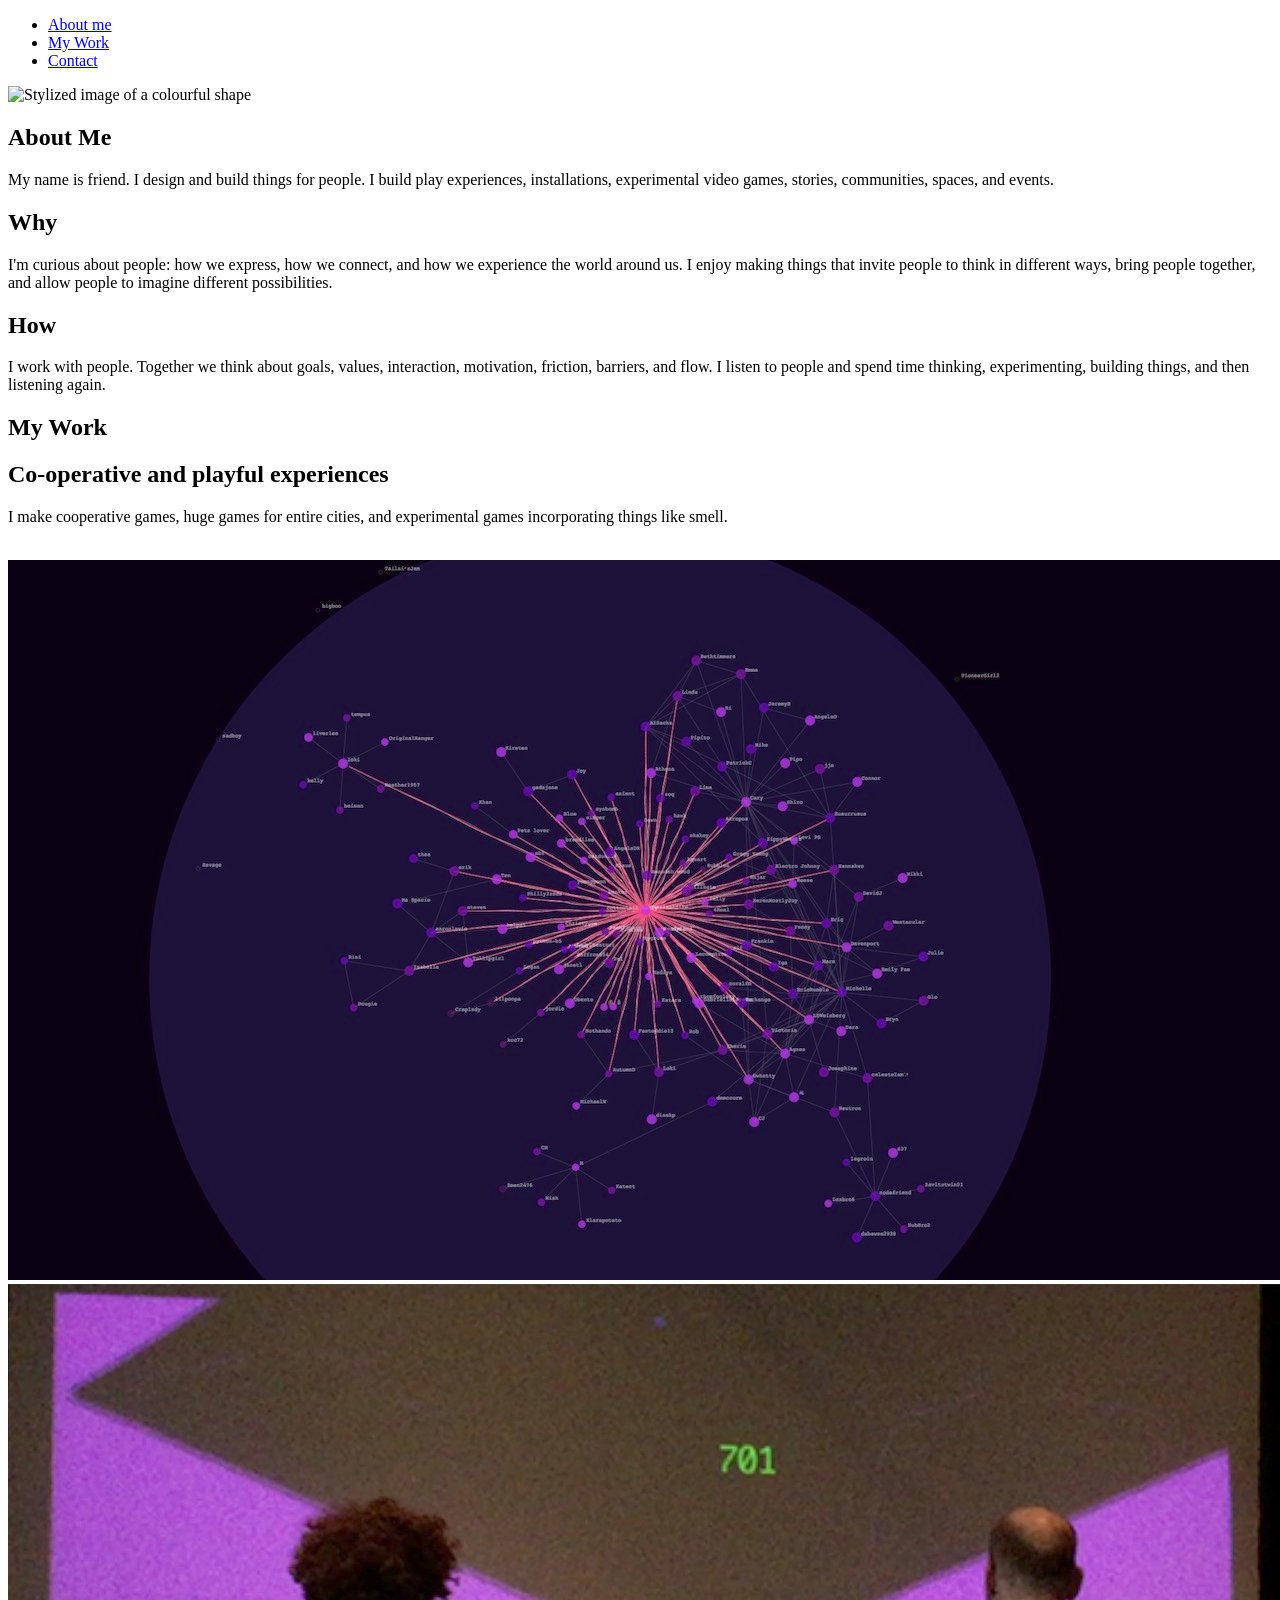
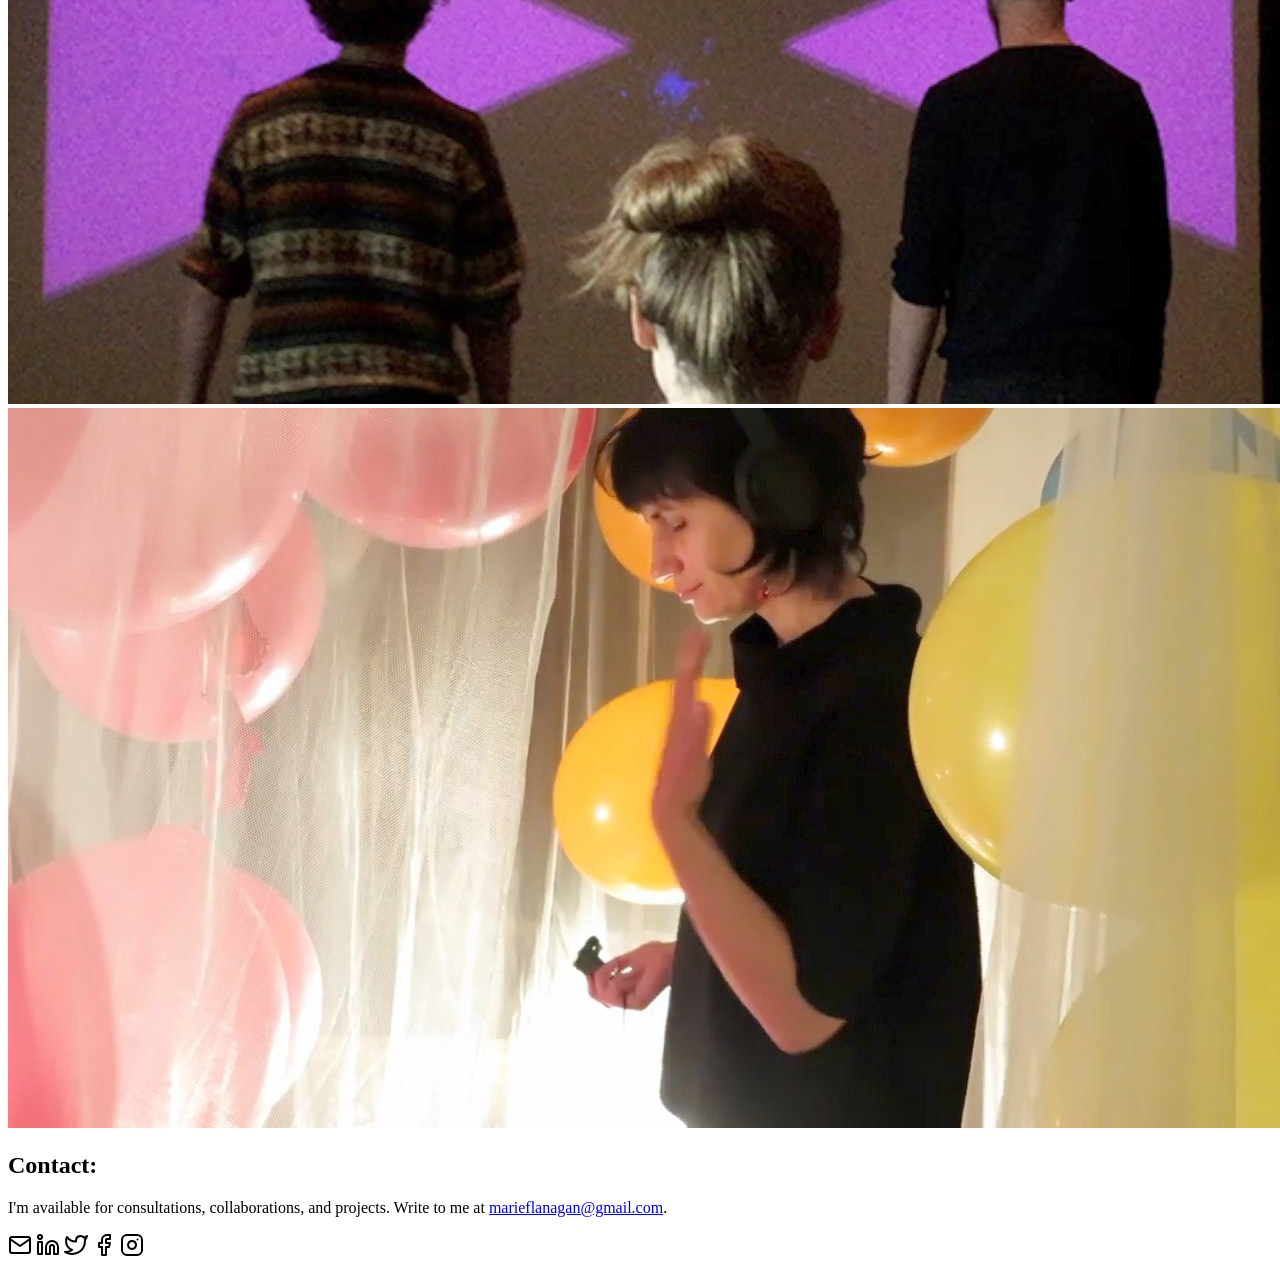
==== index.html @ 24594e61 "Initial commit" ====
<!doctype html>  <!-- we are announcing to the browser that this website is written html5, rather than an earlier version -->
<html lang="en"> <!-- we are opening the "html" tag which contains our entire site! We are also announcing the languge (English) to the browser -->

<head> <!-- everything in the "head" tag is for the browser and search engine. It won't appear on your website -->
	<meta charset="utf-8"> <!-- here we are announcing the character encoding -->
	<meta name="viewport" content="width=device-width, initial-scale=1"> <!-- here we are giving instructions on how to control the page's dimensions and scaling -->
	<meta name="author" content="YOUR NAME"> <!-- here we are announcing the author (you!)-->
	<meta name="description" content="DESCRIBE YOUR SITE IN A SENTENCE"> <!-- here we are describing what this site is about-->
	<title>TITLE HERE</title> <!-- here is the title of the site -->
	<!-- below is a link to our CSS "stylesheet" so our webpage can look nice -->
	<!-- <link href="styles.css" rel="stylesheet" type="text/css">          -->
	<meta property="og:image" content="IMAGE URL HERE"> <!-- here is the main image for the site -->
	<meta property="og:url" content="URL OF SITE HERE"> <!-- here is the URL of the site -->
</head> 

<body>
	<header> <!-- the "header" tag is for introductory content or navigational links -->
		<nav> <!-- the "nav" tag is for navigational links -->
			<ul> <!-- the "ul" tag is for an unordered (not numbered) list of things -->
				<li><a href="#aboutMe">About me</a></li> <!-- the "li" tag is for a single list item, and the "a" tag is for a link -->
				<li><a href="#myWork">My Work</a></li> <!-- the "li" tag is for a single list item, and the "a" tag is for a link -->
				<li><a href="#contact">Contact</a></li> <!-- the "li" tag is for a single list item, and the "a" tag is for a link -->
			</ul>
		</nav>
		<img src="img/logo.gif" alt="Stylized image of a colourful shape" id="logo"> <!-- the "img" tag is how we insert an image -->
	</header> 

	<main> <!-- The "main" tag is for the main content (no headers or footers) -->
		<section id="aboutMe" class="section"> <!-- the "section" tag is used for content! Learn more (or possibly get more confused) here: https://developer.mozilla.org/en-US/docs/Web/HTML/Element/section -->
			<h1>About Me</h1> <!-- the "h1" tag is for a top-level header -->
			<p>My name is friend. I design and build things for people. I build play experiences,
				installations, experimental video games, stories, communities, spaces, and events.</p> <!-- the "p" tag is for text -->
			<h2>Why</h2> <!-- the "h2" tag is for a second-level header -->
			<p>I'm curious about people: how we express, how we connect, and how we experience the world around us. I
				enjoy
				making things that invite people to think in different ways, bring people together, and allow people to
				imagine different possibilities.</p>
			<h2>How</h2>
			<p>I work with people. Together we think about goals, values, interaction, motivation, friction, barriers,
				and
				flow. I listen to people and spend time thinking, experimenting, building things, and then listening
				again.
			</p>
		</section>

		<section id="myWork" class="section">
			<h1>My Work</h1>
			<h2>Co-operative and playful experiences</h2>
			<p>I make cooperative games, huge games for entire cities, and experimental games incorporating things like
				smell.</p>
			<br> <!-- the "br" tag makes a line break. There are many other ways to do this with CSS as well -->
			<img src="img/common.jpg" alt="An image of a graph with many nodes inside a purple circle." class="work-Img"> <!-- the "img" tag is for inserting an image. Each image should always have an "alt" for screenreaders -->
			<img src="img/closer.jpg" alt="A photograph of two people standing in front of an enormous screen with pink spikes, a score, and another person watching them." class="work-Img">
			<img src="img/burst.jpg" alt="An image of a woman gesturing towards her face while surrounded with gauzy white fabric and colourful balloons." class="work-Img">
		</section>

		<section id="contact" class="section">
			<h1>Contact:</h1>
			<p>I'm available for consultations, collaborations, and projects. Write to me at <a
					href="mailto:%20marieflanagan@gmail.com" target="_blank">marieflanagan@gmail.com</a>.</p> <!-- the "a" tag is for inserting a link. In this case we are inserting a "mailto" link on the email -->
		</section>

	</main>

	<footer> <!-- the "footer" tag is for content at the bottom of the page -->
		<a href="mailto:%20marieflanagan@gmail.com" target="blank"><img src="img/social-icons/mail.svg" alt="Email"
				class="feather"></a>
		<a href="https://linkedin.com/in/marieflanagan/" target="blank"><img src="img/social-icons/linked-in.svg"
				alt="LinkedIn" class="feather"></a>
		<a href="https://twitter.com/omarieclaire/" target="blank"><img src="img/social-icons/twitter.svg" alt="Twitter"
				class="feather"></a>
		<a href="https://www.facebook.com/0marieclaire/" target="blank"><img src="img/social-icons/facebook.svg"
				alt="Facebook" class="feather"></a>
		<a href="https://www.instagram.com/omarieclaire/" target="blank"><img src="img/social-icons/instagram.svg"
				alt="Instagram" class="feather"></a>
	</footer>
</body>

</html>
---- styles.css ----
@import url('https://fonts.googleapis.com/css?family=Source+Sans+Pro:400,600,700');


body {
  font-family: 'Source Sans Pro' sans-serif;
  font-size: 1.15rem;
}

.section {
  margin: 6rem 10vw;
}

p {
  line-height: 1.5;
  /* margin: 20vw; */
}

a {
  color: #2f08ff;
}

a:hover {
  color: salmon;
}

img {
  max-width: 100%;
  height: auto;
}

#logo {
  display: block;
  max-width: 70vw;
  margin: auto;
}

.work-Img {
  display: block;
  max-width: 80vw;
  margin: auto;
}

h1 {
  border-bottom: 1px solid rgba(82, 44, 252, .8);
  color: rgba(82, 44, 252, .8);
  font-size: 1.8rem;
  font-weight: 500;
  margin: 2rem 0;
  padding: 1rem 0 1rem 0;
}

h2 {
  color: rgba(250, 128, 114, 0.9);
  font-size: 1.5rem;
  font-weight: 500;
  margin: 2rem 0 .35rem 0;

}

header {
  text-align: center;
  width: 100%;
}

nav ul {
  padding: 0 0 0 2rem;
  list-style: none;
  top: 0;
  width: 100%;
  overflow: hidden;
  margin: 2rem 0 0 0;
}

nav li {
  float: left;
}

nav a {
  color: rgba(102, 97, 127, .95);
  text-decoration: none;
  font-size: 1.2rem;
  transition: opacity 150ms ease-in-out;
  display: block;
  text-align: center;
  padding: 1rem;
  text-decoration: none;
}

nav a:hover {
  /* color: rgba(46, 34, 107, 0.95); */
}

#contact {
  padding: 0 0 3rem 0;
}

.button {
  display: inline-block;
  text-decoration: none;
  text-transform: uppercase;
  /* padding: .6em 4em; */
}

footer {
  padding: 3rem 0 3rem 0;
  background-color: rgba(245, 243, 251, .9);
  text-align: center;
  width: 100%;
}

.feather {
  margin: .3em 1.1em;
  opacity: 0.3;
}

.feather:hover {
  opacity: 0.7;
}
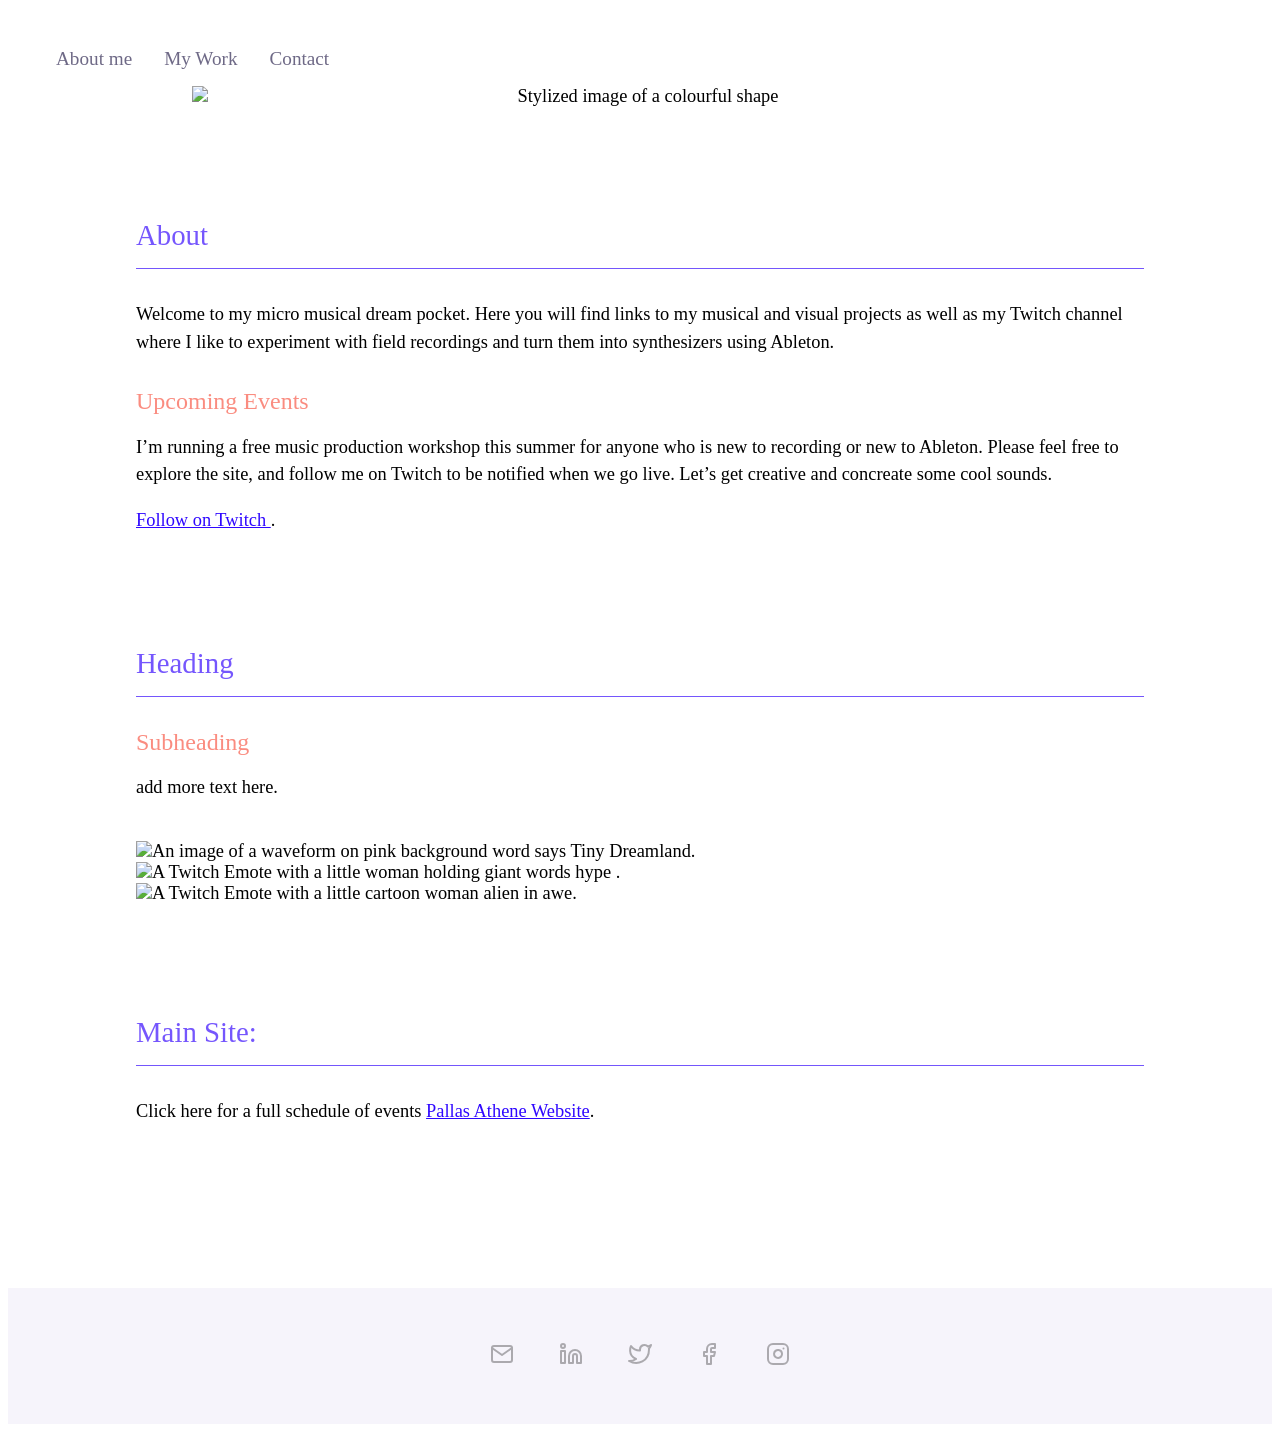
==== commit 9d4adf66: "Update index.html changes during workshop v1" ====
--- a/index.html
+++ b/index.html
@@ -4,11 +4,11 @@
 <head> <!-- everything in the "head" tag is for the browser and search engine. It won't appear on your website -->
 	<meta charset="utf-8"> <!-- here we are announcing the character encoding -->
 	<meta name="viewport" content="width=device-width, initial-scale=1"> <!-- here we are giving instructions on how to control the page's dimensions and scaling -->
-	<meta name="author" content="YOUR NAME"> <!-- here we are announcing the author (you!)-->
-	<meta name="description" content="DESCRIBE YOUR SITE IN A SENTENCE"> <!-- here we are describing what this site is about-->
-	<title>TITLE HERE</title> <!-- here is the title of the site -->
+	<meta name="author" content="Tiny Dreamland"> <!-- here we are announcing the author (you!)-->
+	<meta name="description" content="Micro musical dream pocket"> <!-- here we are describing what this site is about-->
+	<title>Tiny Dreamland</title> <!-- here is the title of the site -->
 	<!-- below is a link to our CSS "stylesheet" so our webpage can look nice -->
-	<!-- <link href="styles.css" rel="stylesheet" type="text/css">          -->
+	<link href="styles.css" rel="stylesheet" type="text/css">         
 	<meta property="og:image" content="IMAGE URL HERE"> <!-- here is the main image for the site -->
 	<meta property="og:url" content="URL OF SITE HERE"> <!-- here is the URL of the site -->
 </head> 
@@ -22,42 +22,36 @@
 				<li><a href="#contact">Contact</a></li> <!-- the "li" tag is for a single list item, and the "a" tag is for a link -->
 			</ul>
 		</nav>
-		<img src="img/logo.gif" alt="Stylized image of a colourful shape" id="logo"> <!-- the "img" tag is how we insert an image -->
+		<img src="img/Pink TD copy 2.png" alt="Stylized image of a colourful shape" id="logo"> <!-- the "img" tag is how we insert an image -->
 	</header> 
 
 	<main> <!-- The "main" tag is for the main content (no headers or footers) -->
 		<section id="aboutMe" class="section"> <!-- the "section" tag is used for content! Learn more (or possibly get more confused) here: https://developer.mozilla.org/en-US/docs/Web/HTML/Element/section -->
-			<h1>About Me</h1> <!-- the "h1" tag is for a top-level header -->
-			<p>My name is friend. I design and build things for people. I build play experiences,
-				installations, experimental video games, stories, communities, spaces, and events.</p> <!-- the "p" tag is for text -->
-			<h2>Why</h2> <!-- the "h2" tag is for a second-level header -->
-			<p>I'm curious about people: how we express, how we connect, and how we experience the world around us. I
-				enjoy
-				making things that invite people to think in different ways, bring people together, and allow people to
-				imagine different possibilities.</p>
-			<h2>How</h2>
-			<p>I work with people. Together we think about goals, values, interaction, motivation, friction, barriers,
-				and
-				flow. I listen to people and spend time thinking, experimenting, building things, and then listening
-				again.
+			<h1>About</h1> <!-- the "h1" tag is for a top-level header -->
+			<p>Welcome to my micro musical dream pocket. Here you will find links to my musical and visual projects as well as my Twitch channel where I like to experiment with field recordings and turn them into synthesizers using Ableton.</p> <!-- the "p" tag is for text -->
+			<h2>Upcoming Events</h2> <!-- the "h2" tag is for a second-level header -->
+			<p>I’m running a free music production workshop this summer for anyone who is new to recording or new to Ableton. 
+
+				Please feel free to explore the site, and follow me on Twitch to be notified when we go live. Let’s get creative and concreate some cool sounds.</p>
+				<p><a
+					href="https://www.twitch.tv/pallasathene_hq" target="_blank"> Follow on Twitch </a>.</p>
 			</p>
 		</section>
 
 		<section id="myWork" class="section">
-			<h1>My Work</h1>
-			<h2>Co-operative and playful experiences</h2>
-			<p>I make cooperative games, huge games for entire cities, and experimental games incorporating things like
-				smell.</p>
+			<h1>Heading</h1>
+			<h2>Subheading</h2>
+			<p>add more text here.</p>
 			<br> <!-- the "br" tag makes a line break. There are many other ways to do this with CSS as well -->
-			<img src="img/common.jpg" alt="An image of a graph with many nodes inside a purple circle." class="work-Img"> <!-- the "img" tag is for inserting an image. Each image should always have an "alt" for screenreaders -->
-			<img src="img/closer.jpg" alt="A photograph of two people standing in front of an enormous screen with pink spikes, a score, and another person watching them." class="work-Img">
-			<img src="img/burst.jpg" alt="An image of a woman gesturing towards her face while surrounded with gauzy white fabric and colourful balloons." class="work-Img">
+			<img src="img/love 500.png" alt="An image of a waveform on pink background word says Tiny Dreamland." class="work-Img"> <!-- the "img" tag is for inserting an image. Each image should always have an "alt" for screenreaders -->
+			<img src="img/hype 500.png" alt="A  Twitch Emote with a little woman holding giant words hype ." class="work-Img">
+			<img src="img/aww universe 500.png" alt="A  Twitch Emote with a little cartoon woman alien in awe." class="work-Img">
 		</section>
 
 		<section id="contact" class="section">
-			<h1>Contact:</h1>
-			<p>I'm available for consultations, collaborations, and projects. Write to me at <a
-					href="mailto:%20marieflanagan@gmail.com" target="_blank">marieflanagan@gmail.com</a>.</p> <!-- the "a" tag is for inserting a link. In this case we are inserting a "mailto" link on the email -->
+			<h1>Main Site:</h1>
+			<p>Click here for a full schedule of events <a
+					href="https://www.pallasathenemusic.com/live" target="_blank">Pallas Athene Website</a>.</p> <!-- the "a" tag is for inserting a link. In this case we are inserting a "mailto" link on the email -->
 		</section>
 
 	</main>
@@ -71,9 +65,9 @@
 				class="feather"></a>
 		<a href="https://www.facebook.com/0marieclaire/" target="blank"><img src="img/social-icons/facebook.svg"
 				alt="Facebook" class="feather"></a>
-		<a href="https://www.instagram.com/omarieclaire/" target="blank"><img src="img/social-icons/instagram.svg"
+		<a href="https://www.instagram.com/pallasathenehq/" target="blank"><img src="img/social-icons/instagram.svg"
 				alt="Instagram" class="feather"></a>
 	</footer>
 </body>
 
-</html>+</html>
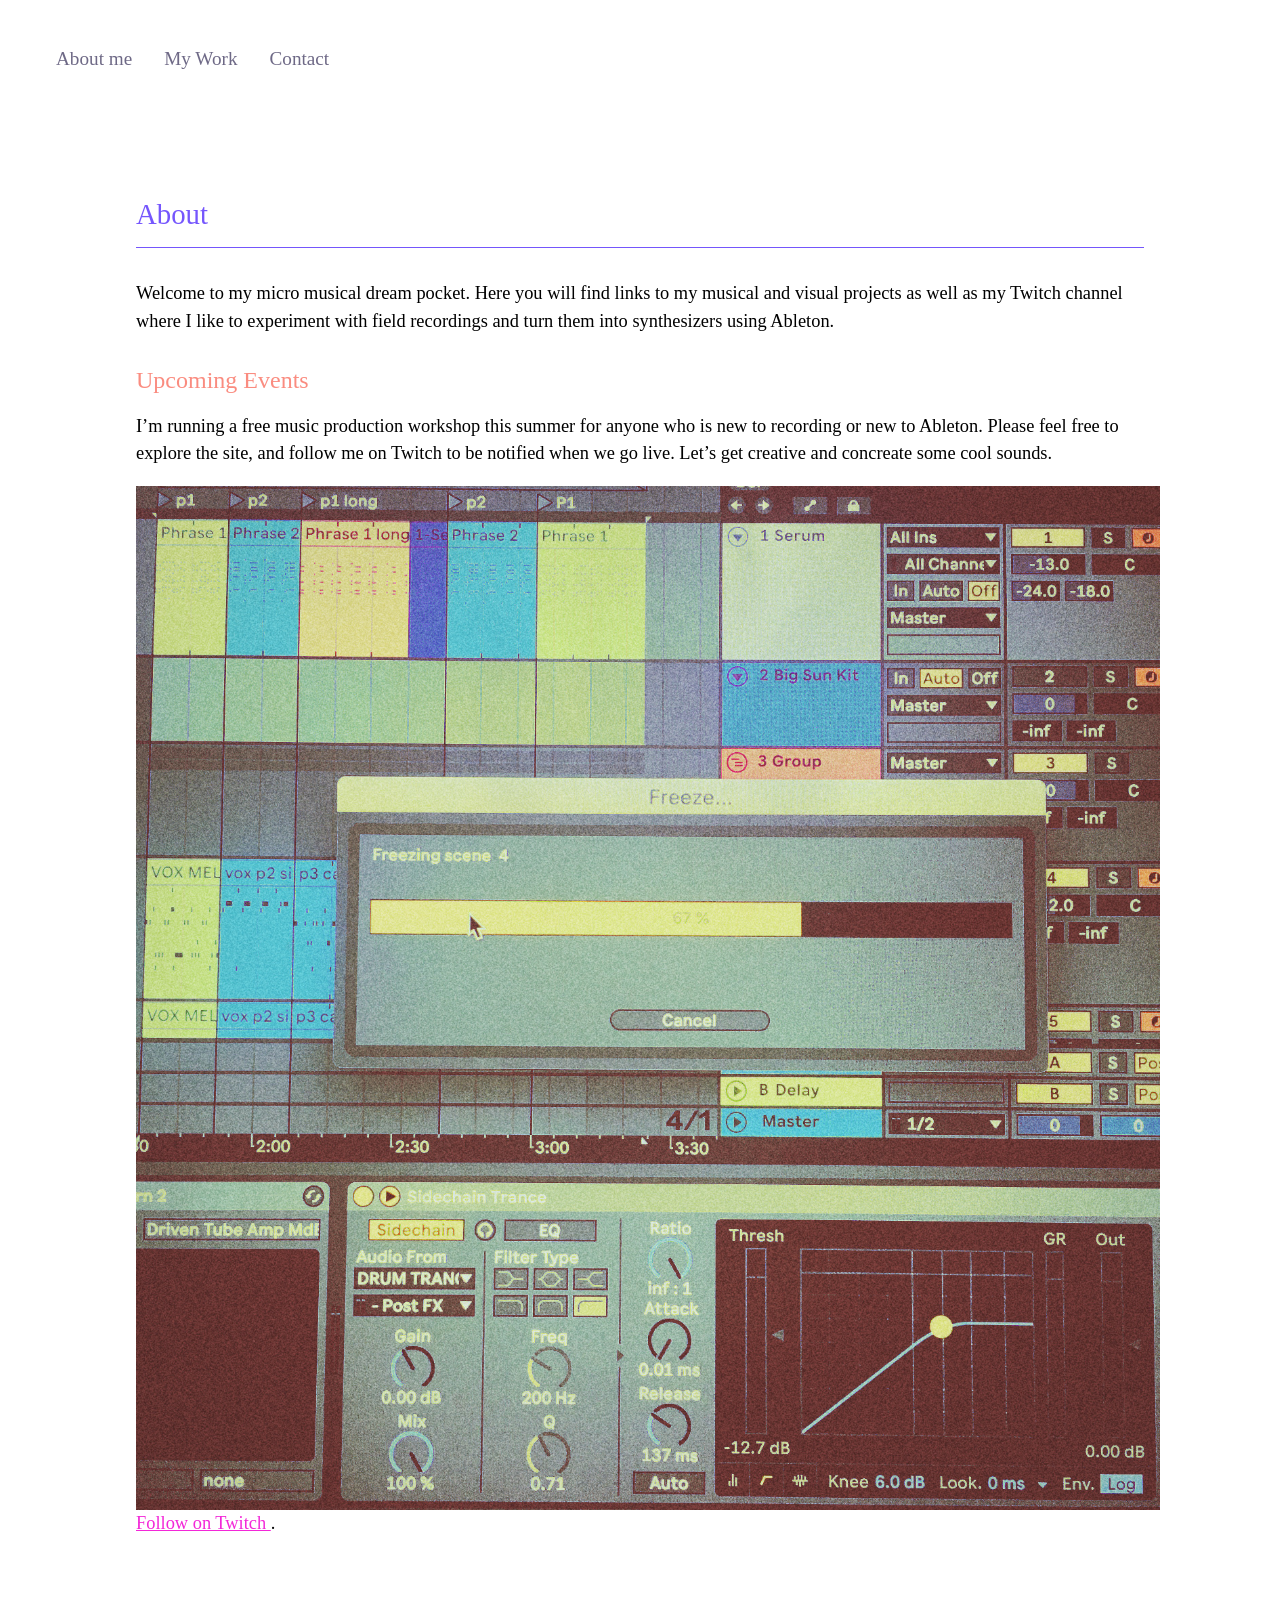
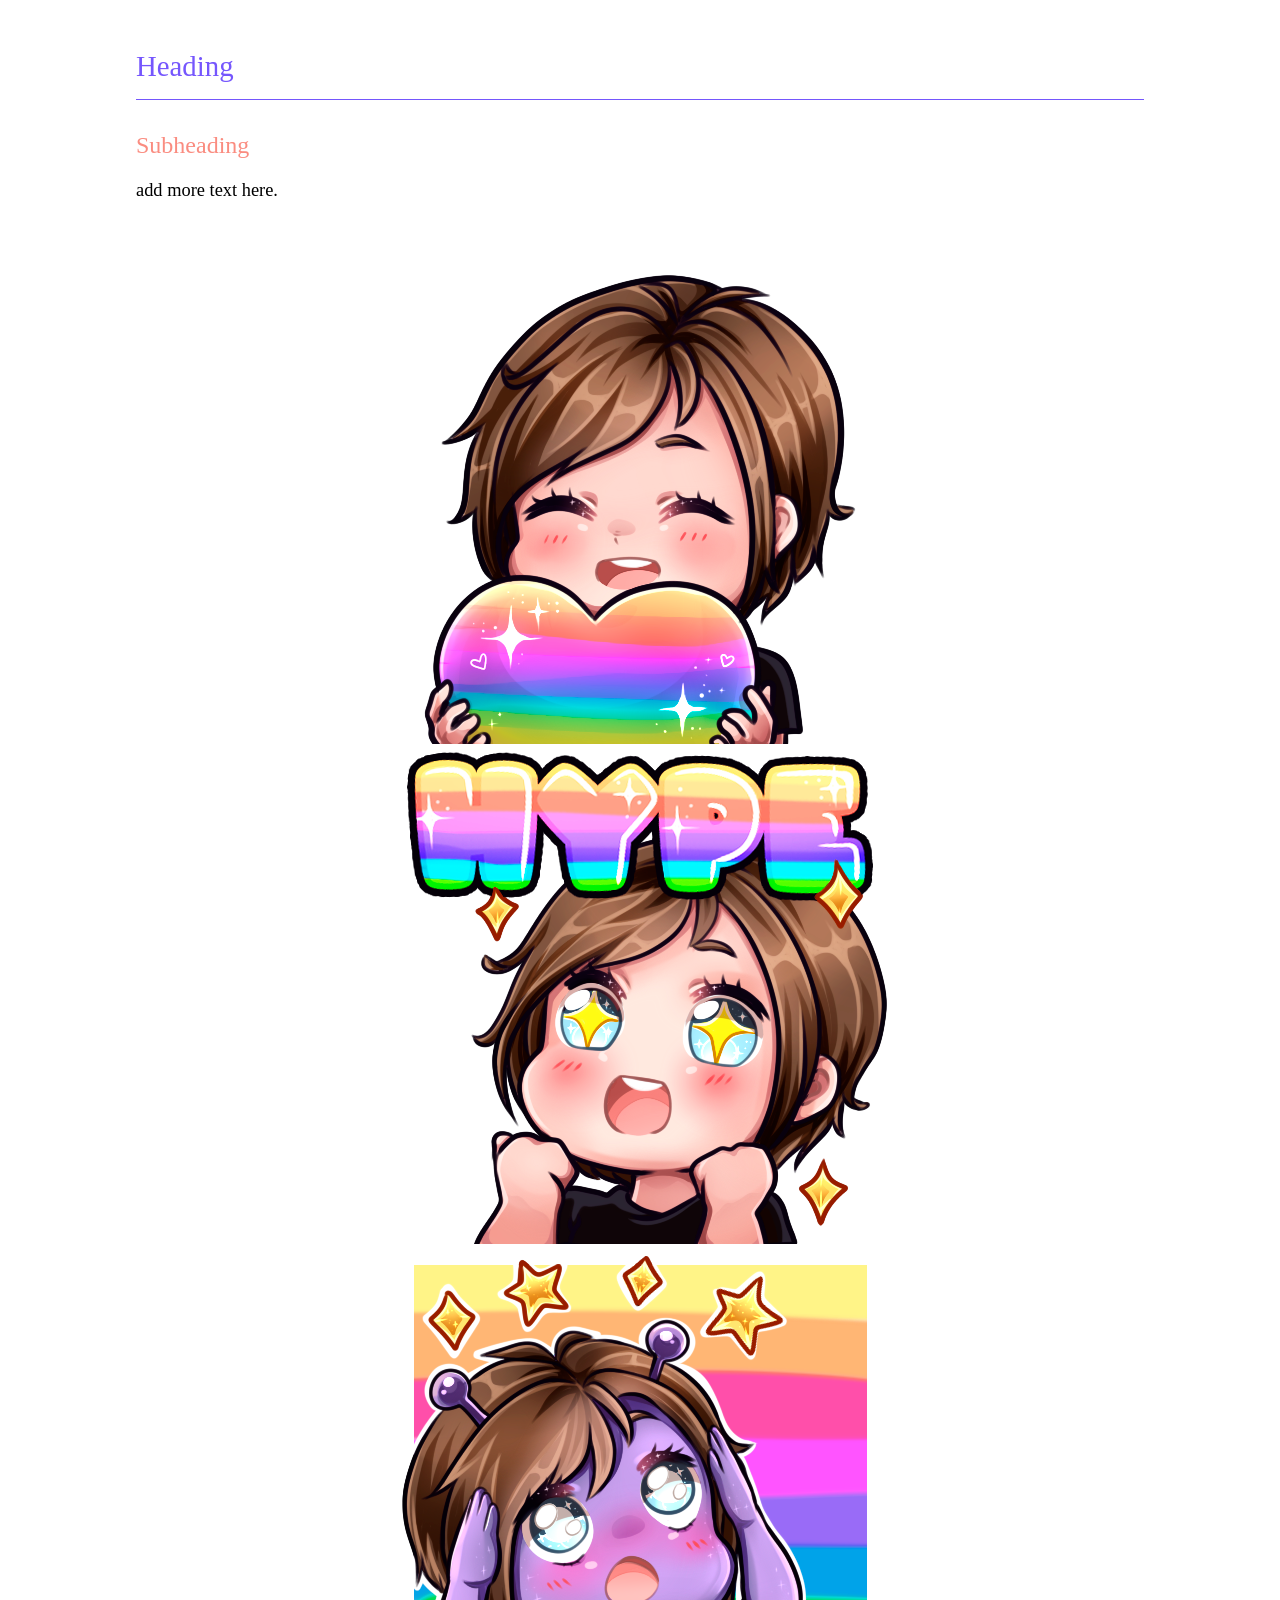
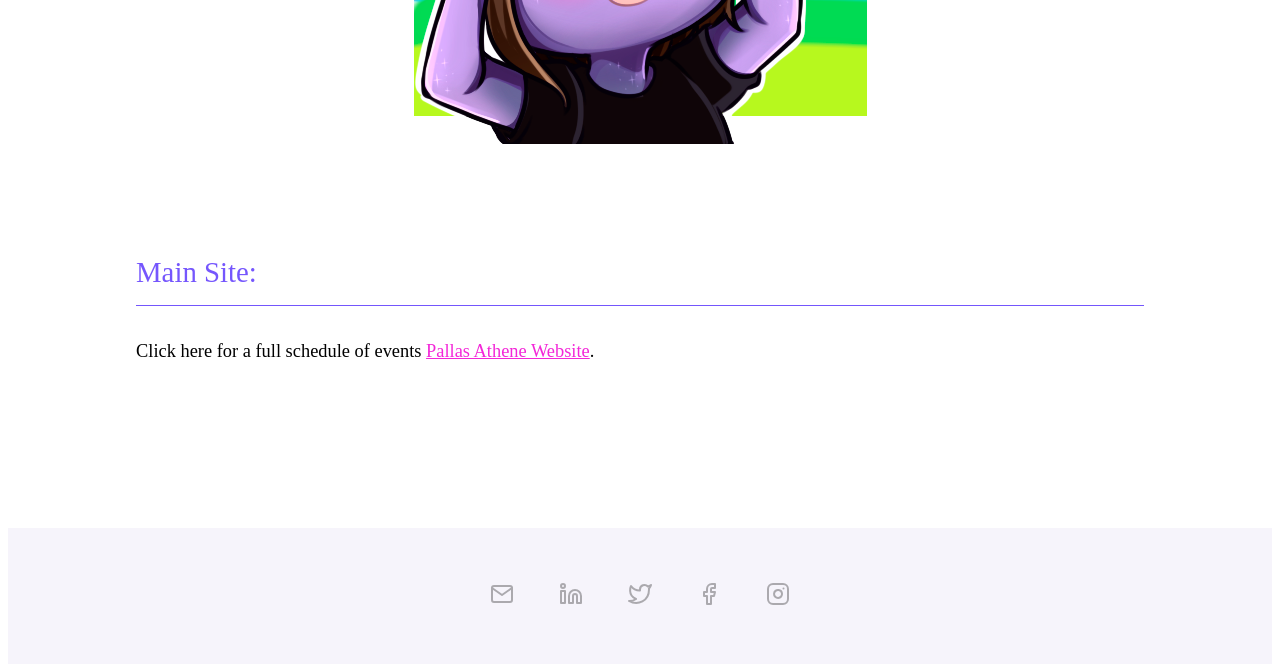
==== commit c28ec085: "Rename indexupdate.html to index.html" ====
--- a/index.html
+++ b/index.html
@@ -22,7 +22,7 @@
 				<li><a href="#contact">Contact</a></li> <!-- the "li" tag is for a single list item, and the "a" tag is for a link -->
 			</ul>
 		</nav>
-		<img src="img/Pink TD copy 2.png" alt="Stylized image of a colourful shape" id="logo"> <!-- the "img" tag is how we insert an image -->
+		<!-- <img src="img/Pink TD copy 2.png" alt="Stylized image of a colourful shape" id="logo"> the "img" tag is how we insert an image -->
 	</header> 
 
 	<main> <!-- The "main" tag is for the main content (no headers or footers) -->
@@ -33,7 +33,7 @@
 			<p>I’m running a free music production workshop this summer for anyone who is new to recording or new to Ableton. 
 
 				Please feel free to explore the site, and follow me on Twitch to be notified when we go live. Let’s get creative and concreate some cool sounds.</p>
-				<p><a
+				<p><img src="img/ableton pic.JPG" alt="An image of ableton software" class="work-Img"><a
 					href="https://www.twitch.tv/pallasathene_hq" target="_blank"> Follow on Twitch </a>.</p>
 			</p>
 		</section>
--- a/styles.css
+++ b/styles.css
@@ -16,7 +16,7 @@
 }
 
 a {
-  color: #2f08ff;
+  color: #f327d8;
 }
 
 a:hover {
@@ -115,4 +115,4 @@
 
 .feather:hover {
   opacity: 0.7;
-}+}
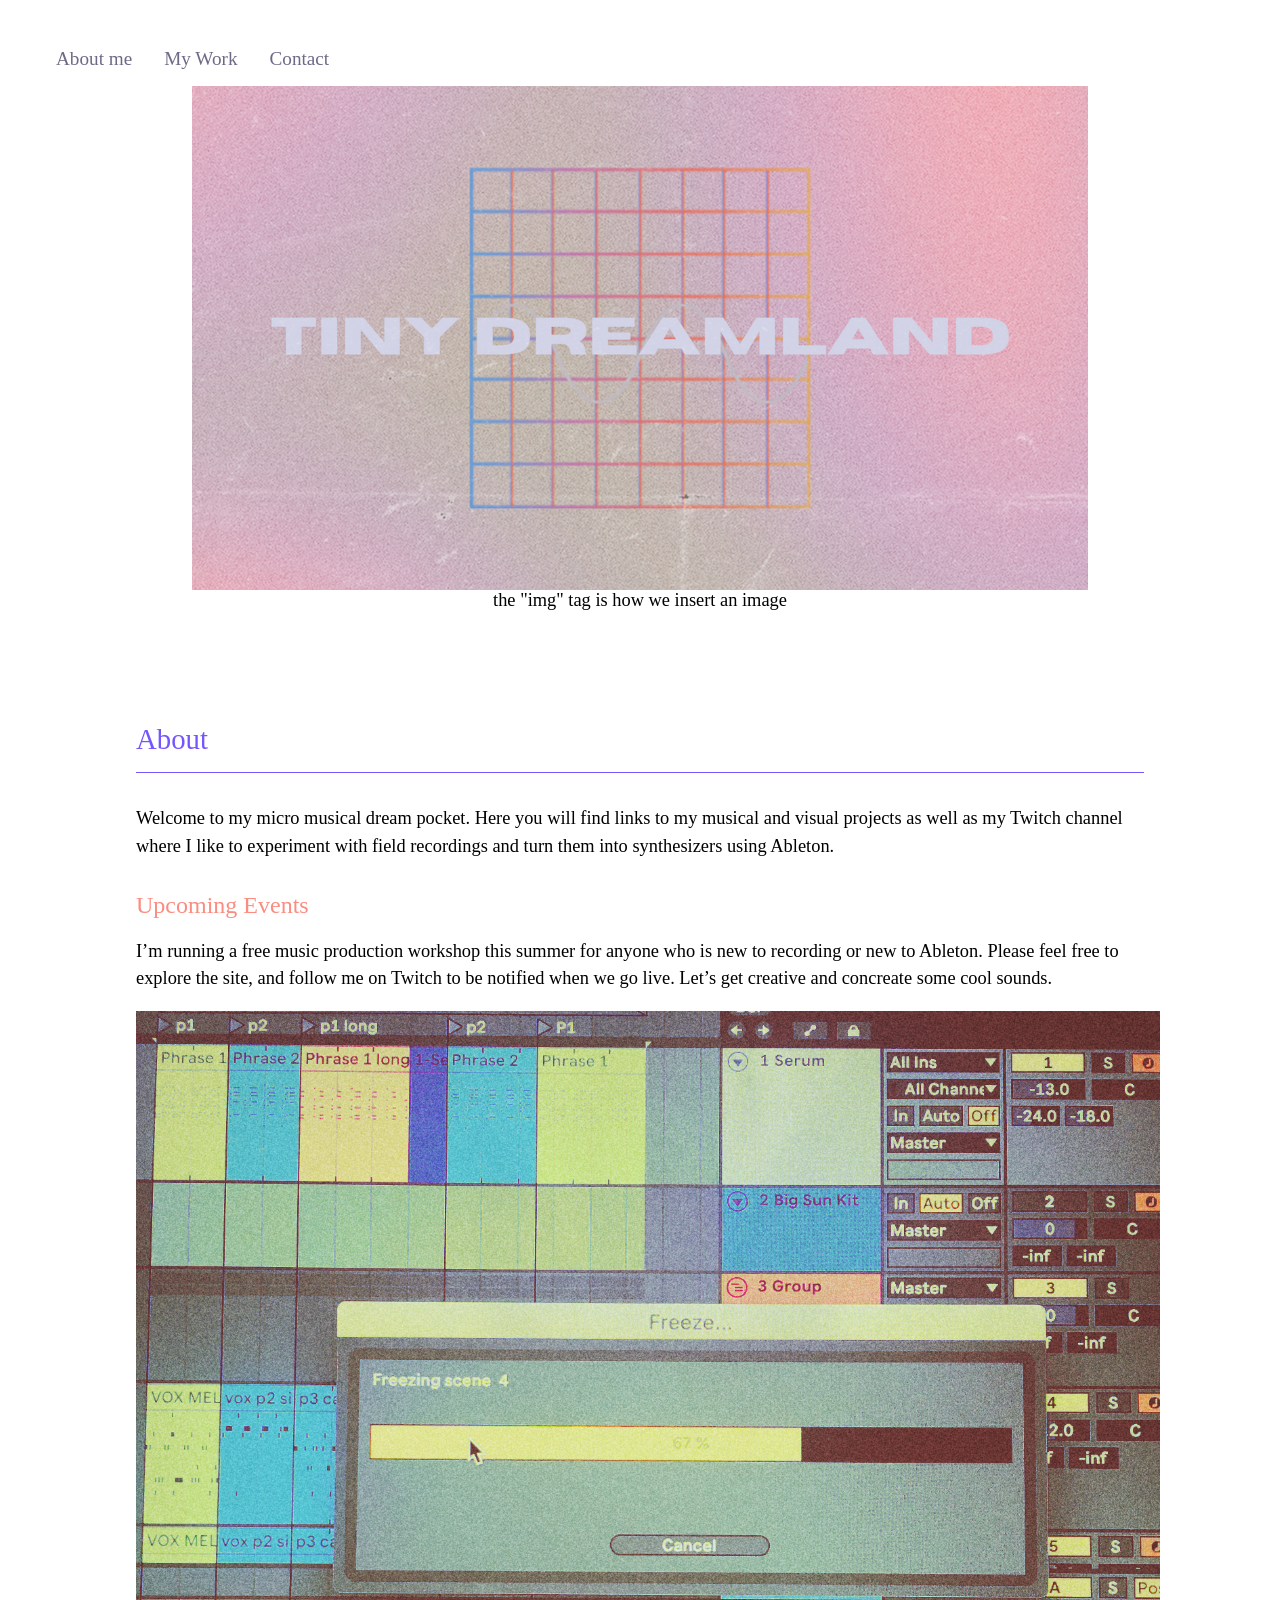
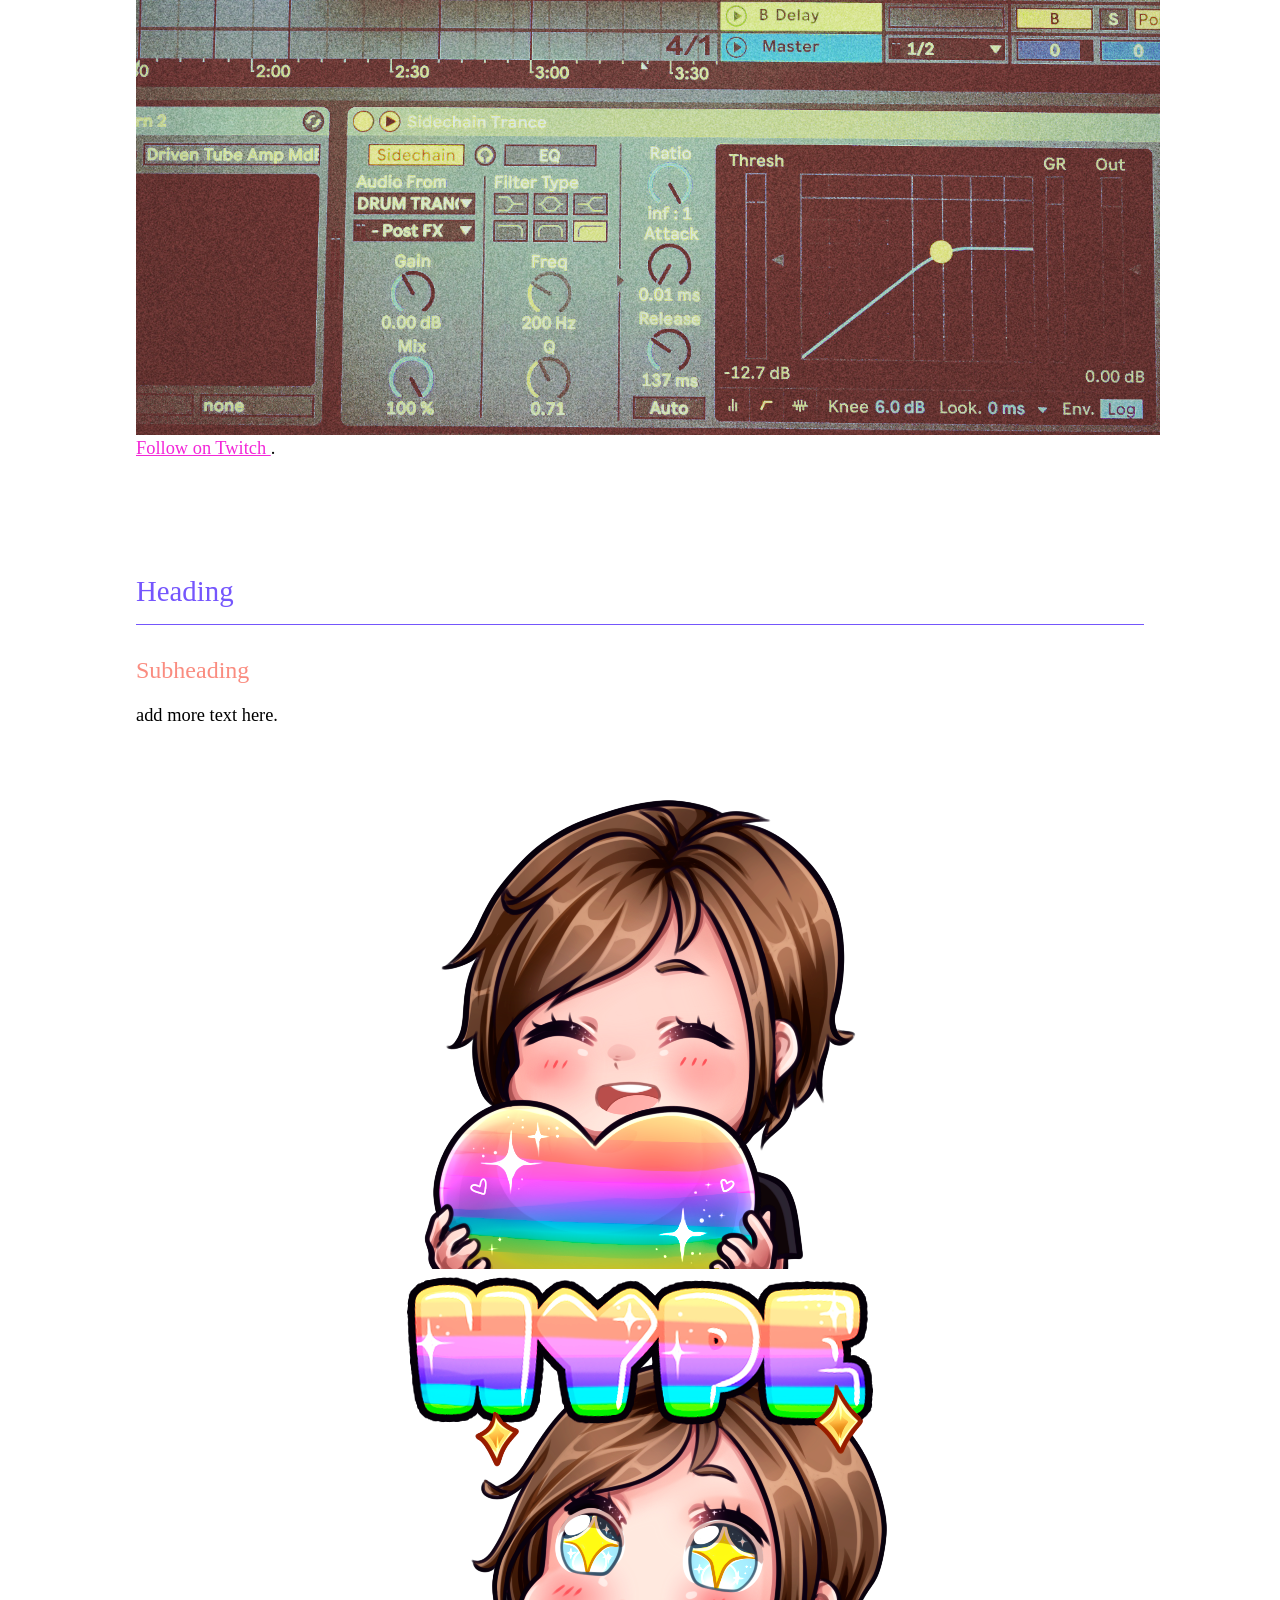
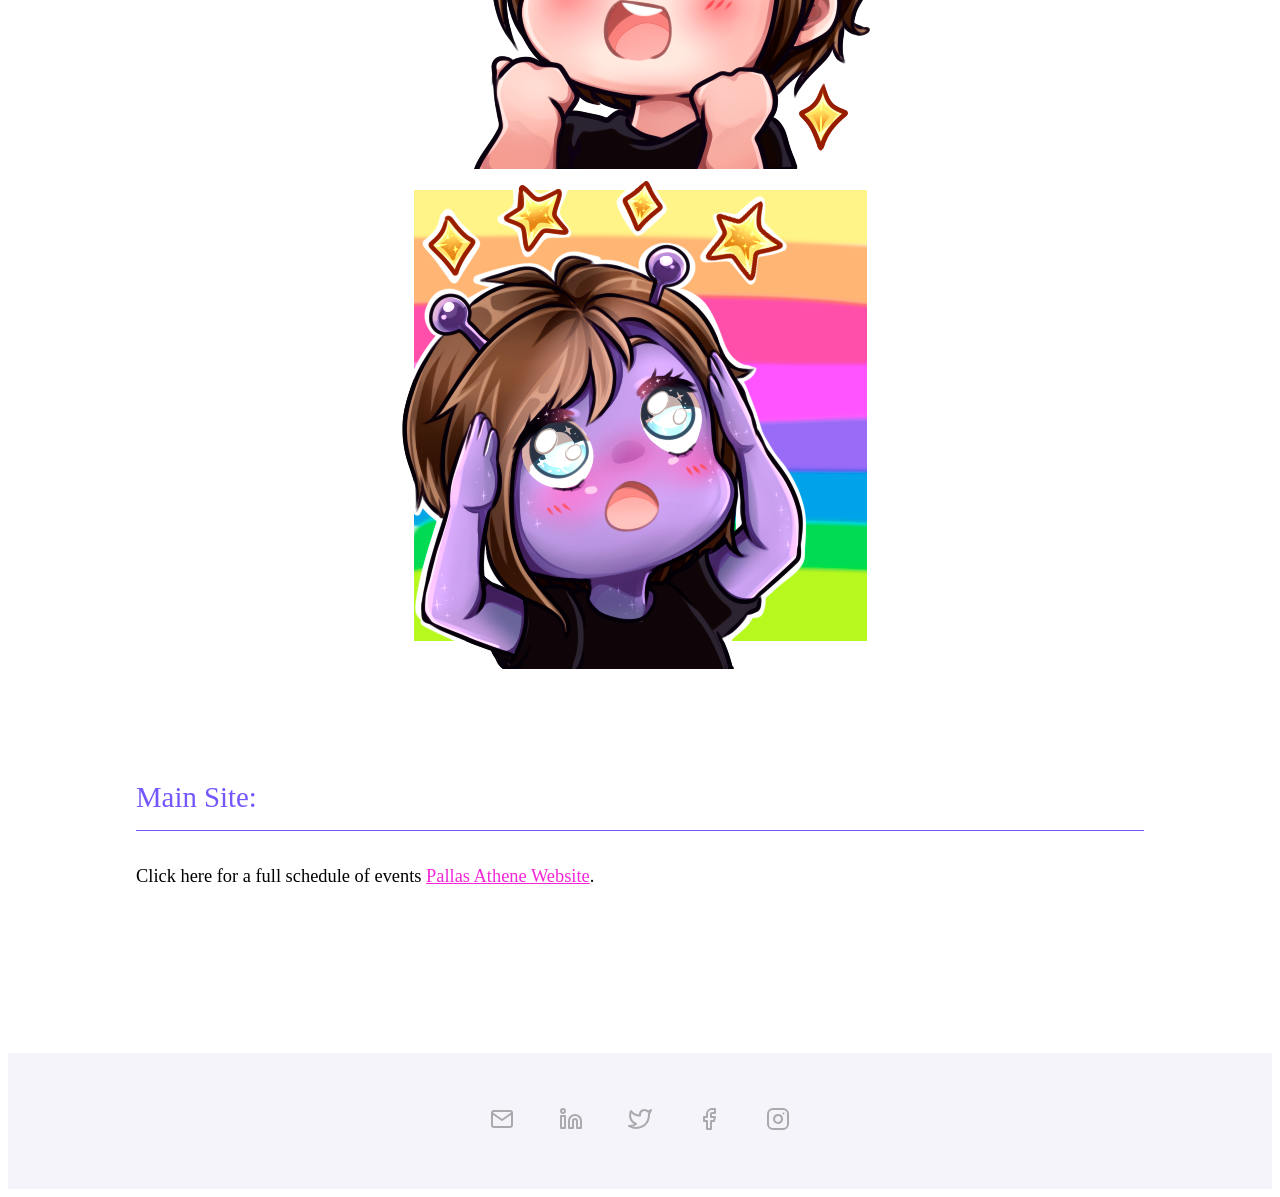
==== commit 6f37d762: "Update index.html" ====
--- a/index.html
+++ b/index.html
@@ -22,7 +22,7 @@
 				<li><a href="#contact">Contact</a></li> <!-- the "li" tag is for a single list item, and the "a" tag is for a link -->
 			</ul>
 		</nav>
-		<!-- <img src="img/Pink TD copy 2.png" alt="Stylized image of a colourful shape" id="logo"> the "img" tag is how we insert an image -->
+		<img src="img/Pink TD copy 2.png" alt="Stylized image of a colourful shape" id="logo"> the "img" tag is how we insert an image
 	</header> 
 
 	<main> <!-- The "main" tag is for the main content (no headers or footers) -->
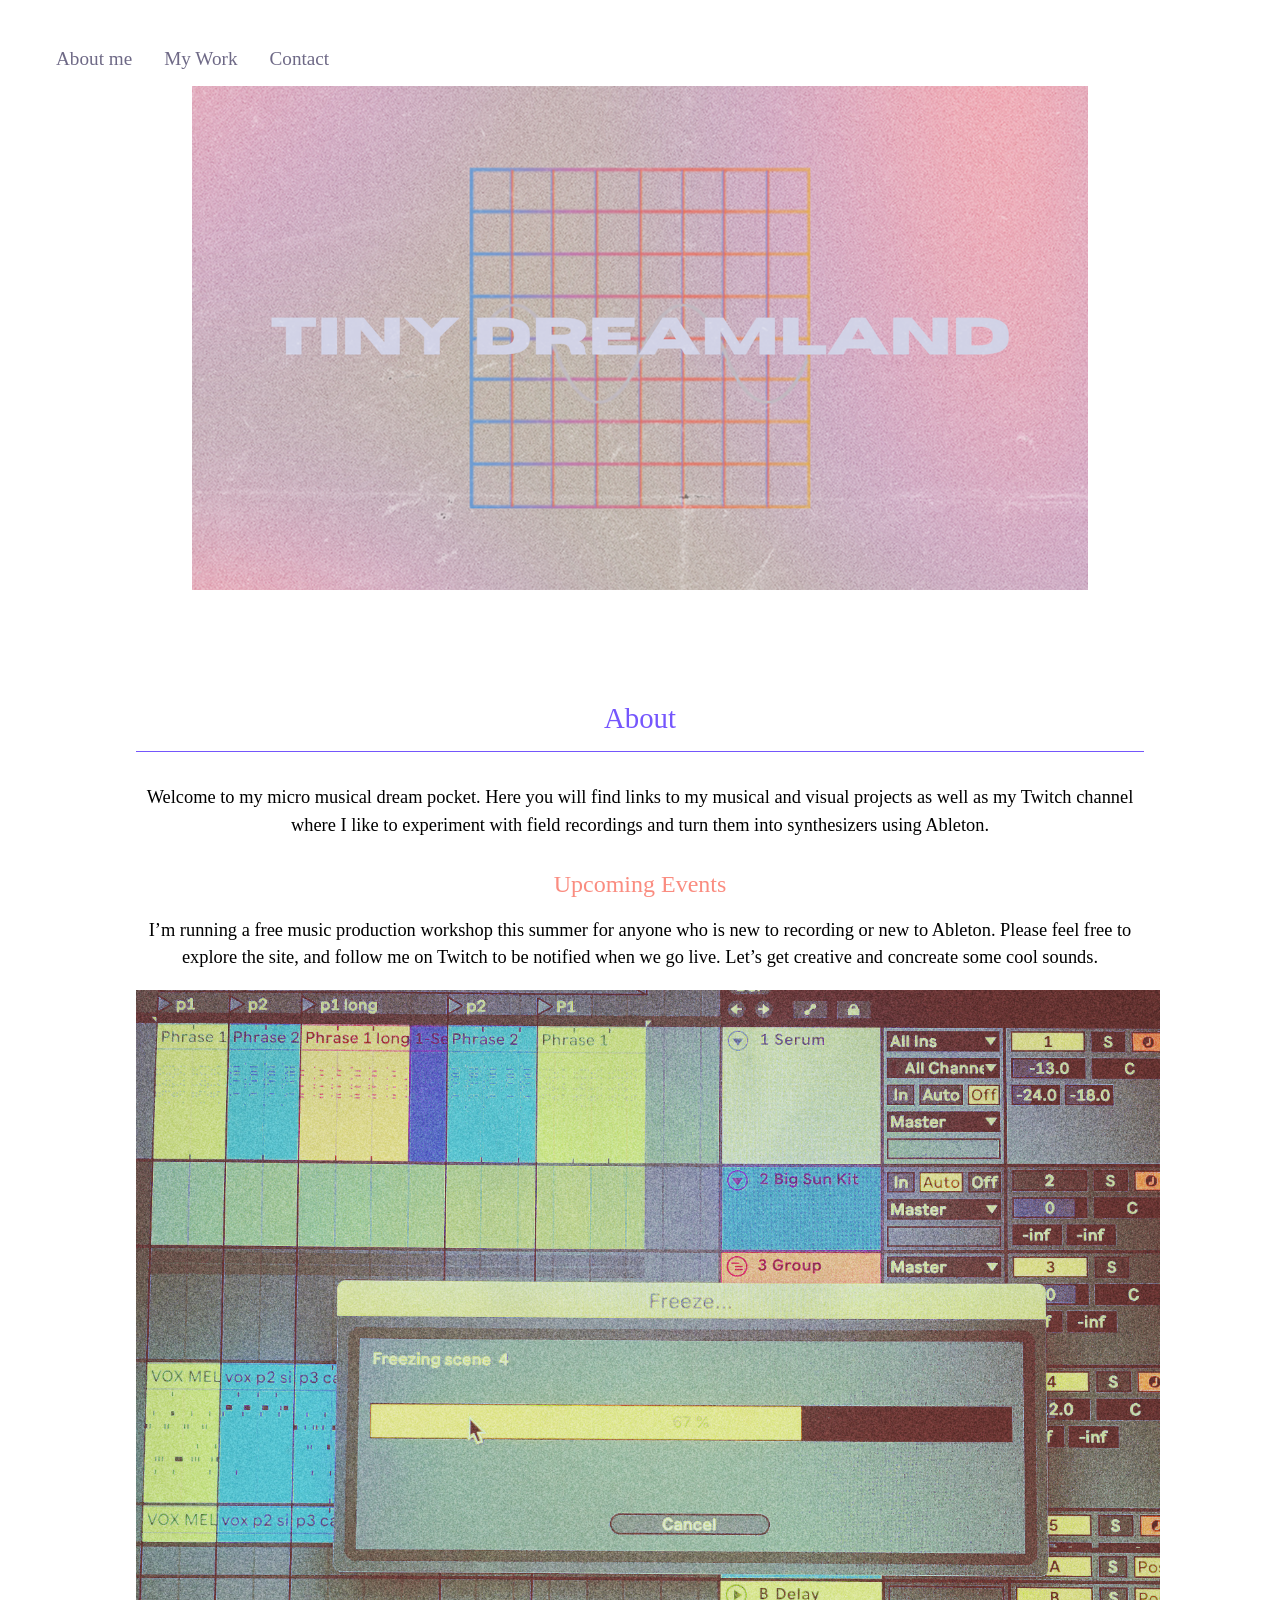
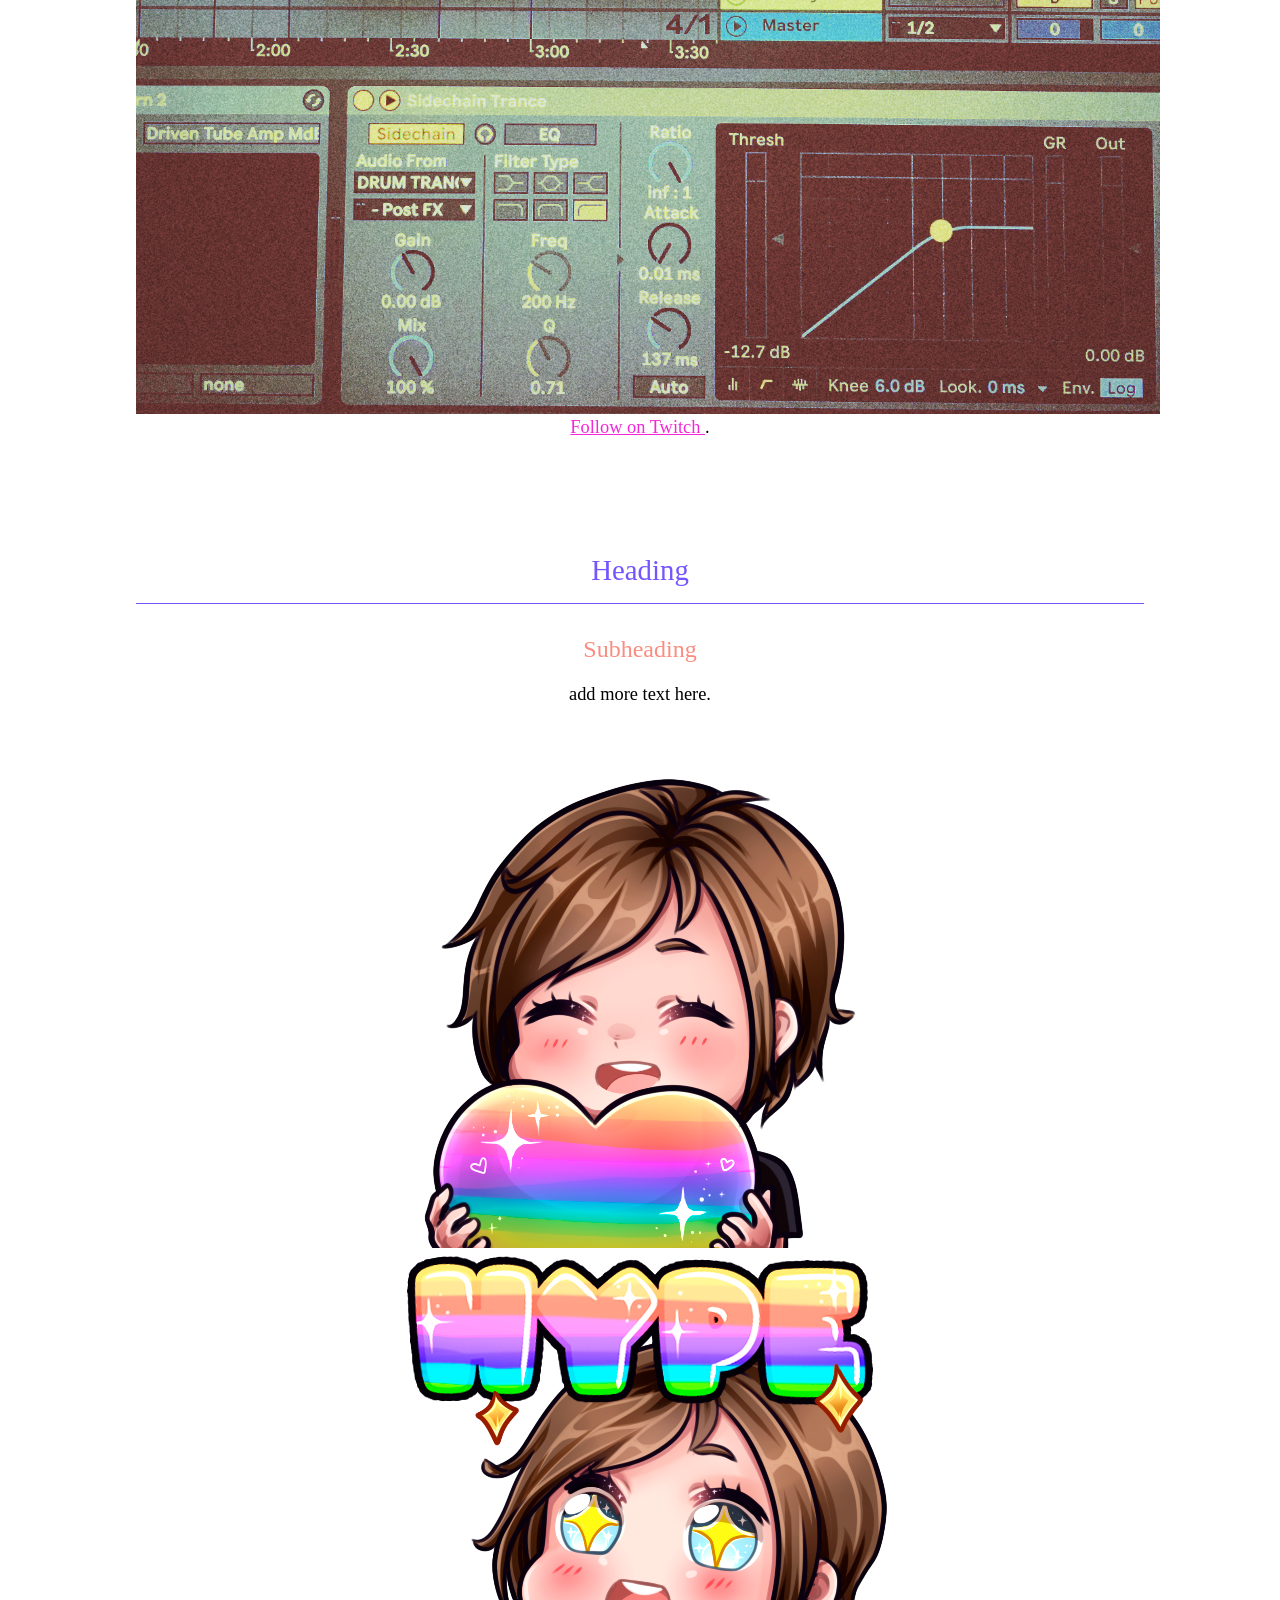
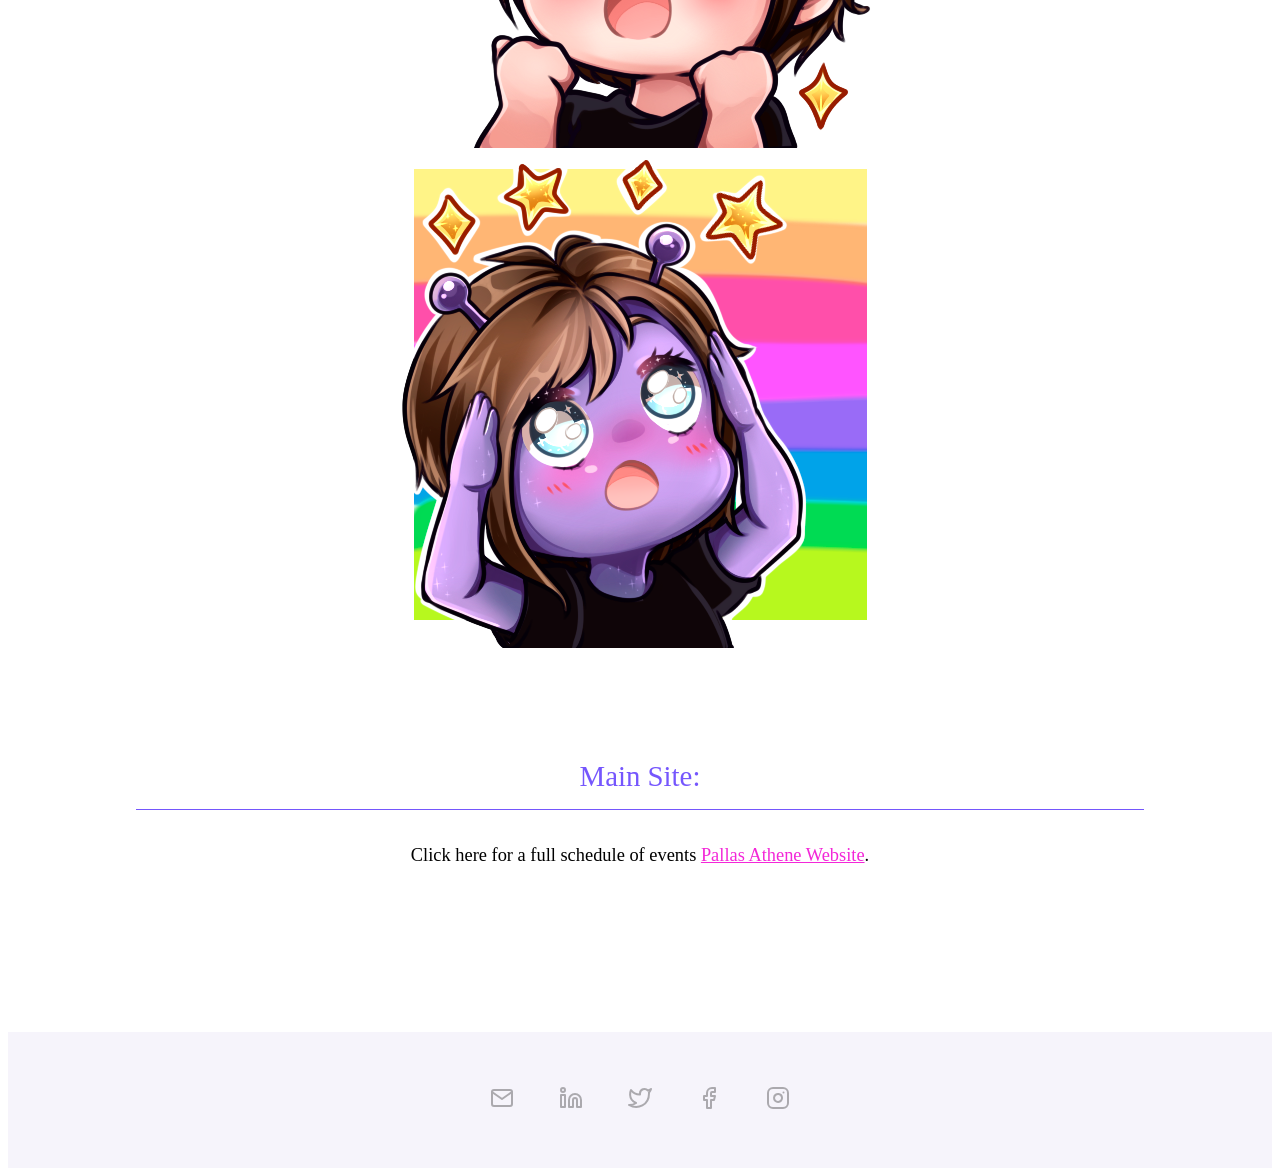
==== commit 379f8041: "Update index.html" ====
--- a/index.html
+++ b/index.html
@@ -22,7 +22,7 @@
 				<li><a href="#contact">Contact</a></li> <!-- the "li" tag is for a single list item, and the "a" tag is for a link -->
 			</ul>
 		</nav>
-		<img src="img/Pink TD copy 2.png" alt="Stylized image of a colourful shape" id="logo"> the "img" tag is how we insert an image
+		<img src="img/Pink TD copy 2.png" alt="Stylized image of a colourful shape" id="logo"> <!--the "img" tag is how we insert an image
 	</header> 
 
 	<main> <!-- The "main" tag is for the main content (no headers or footers) -->
